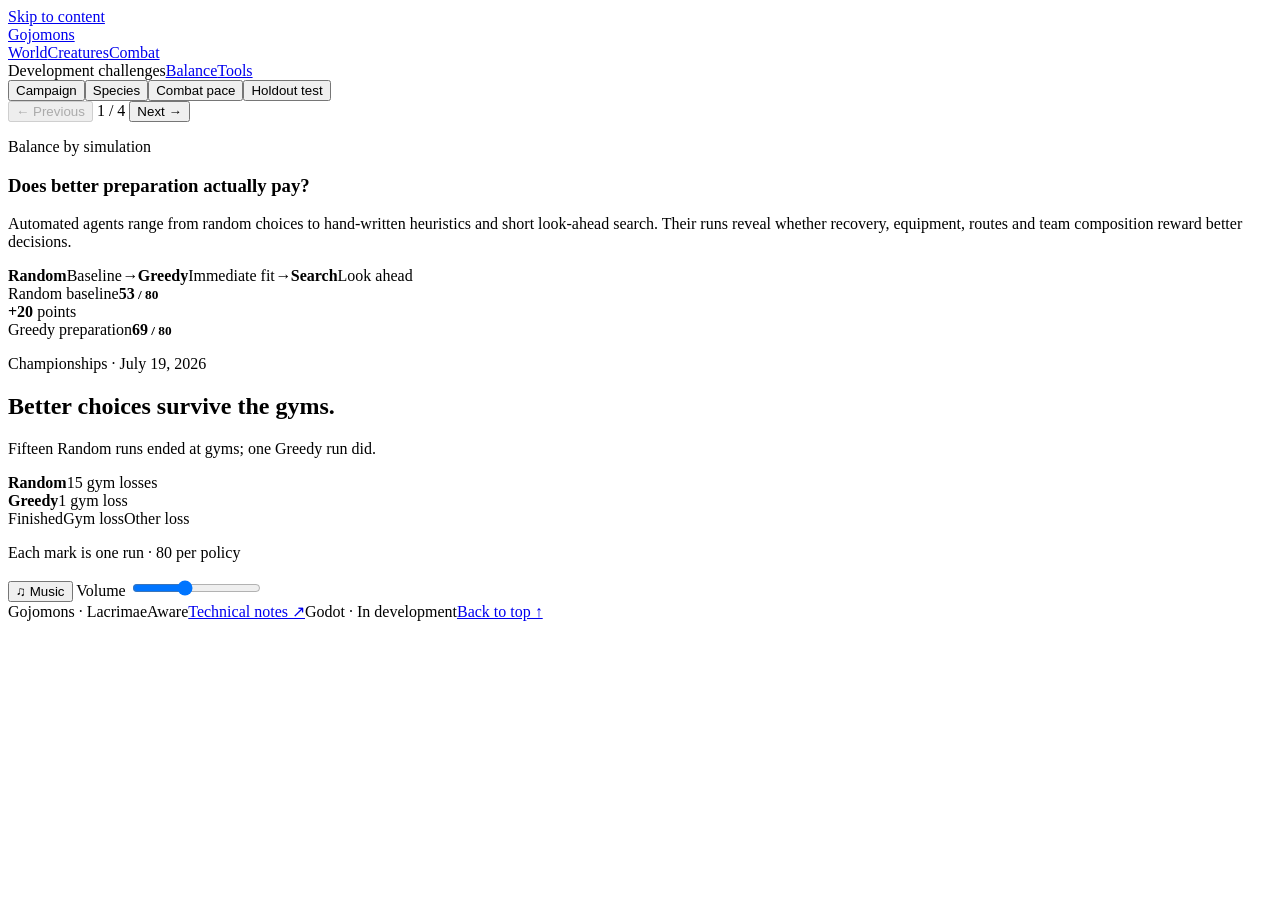
==== docs/balance/index.html @ 04786911 "Add GitHub Pages showcase" ====
<!DOCTYPE html><html lang="en"> <head><meta charset="UTF-8"><meta name="viewport" content="width=device-width, initial-scale=1"><meta name="description" content="A creature-building roguelike, and the design and simulation work behind it."><meta name="robots" content="noindex,nofollow"><meta name="color-scheme" content="light"><title>Gojomons — Balance Lab</title><link rel="stylesheet" href="/gojomons-portfolio/_astro/balance.B30L0yn8.css"></head> <body> <a class="skip" href="#main">Skip to content</a> <header class="masthead wrap"><a class="wordmark" href="/gojomons-portfolio/"><span class="emblem places" aria-hidden="true"></span>Gojomons</a><nav aria-label="Chapters"><div class="nav-group"><a href="/gojomons-portfolio/world/">World</a><a href="/gojomons-portfolio/creatures/">Creatures</a><a href="/gojomons-portfolio/combat/">Combat</a></div><div class="nav-group dev-chapters"><span class="nav-caption">Development challenges</span><a href="/gojomons-portfolio/balance/" aria-current="page">Balance</a><a href="/gojomons-portfolio/tools/">Tools</a></div></nav></header> <main id="main" tabindex="-1"><article class="wrap chapter-book lab-book" id="top"><nav class="chapter-tabs" aria-label="Pages in this chapter"><button type="button" role="tab" data-page="choices" aria-selected="true">Campaign</button><button type="button" role="tab" data-page="species" aria-selected="false">Species</button><button type="button" role="tab" data-page="pace" aria-selected="false">Combat pace</button><button type="button" role="tab" data-page="validation" aria-selected="false">Holdout test</button></nav> <nav class="page-turner" aria-label="Turn pages"> <button type="button" data-page-prev aria-label="Previous page"><span aria-hidden="true">←</span> Previous</button> <span data-page-count aria-live="polite">1 / 4</span> <button type="button" data-page-next aria-label="Next page">Next <span aria-hidden="true">→</span></button> </nav> <script type="module">document.querySelectorAll(".chapter-book").forEach(s=>{const t=[...s.querySelectorAll("[data-page]")],d=[...s.querySelectorAll("[data-leaf]")],o=s.querySelector("[data-page-prev]"),i=s.querySelector("[data-page-next]"),h=s.querySelector("[data-page-count]");let e=0;const l=c=>{e=Math.max(0,Math.min(t.length-1,c));const n=t[e].dataset.page;t.forEach((a,r)=>a.setAttribute("aria-selected",String(r===e))),d.forEach(a=>{a.hidden=a.dataset.leaf!==n,a.querySelectorAll("video").forEach(r=>r.pause())}),s.classList.toggle("seamless-page",d.find(a=>a.dataset.leaf===n)?.dataset.canvas==="single"),o.disabled=e===0,i.disabled=e===t.length-1,h.textContent=`${e+1} / ${t.length}`,history.replaceState(null,"",`#${n}`)};t.forEach((c,n)=>c.addEventListener("click",()=>l(n))),o.addEventListener("click",()=>l(e-1)),i.addEventListener("click",()=>l(e+1));const g=location.hash.slice(1),u=t.findIndex(c=>c.dataset.page===g);l(u<0?0:u)});</script> <noscript><style>[data-leaf][hidden]{display:block!important;margin-top:40px}.chapter-tabs,.page-turner{display:none}</style></noscript> <section data-leaf="choices"><div class="lab-spread"><div data-motif="policy"><p class="eyebrow">Balance by simulation</p><h1>Does better preparation actually pay?</h1><p>Automated agents range from random choices to hand-written heuristics and short look-ahead search. Their runs reveal whether recovery, equipment, routes and team composition reward better decisions.</p><div class="strategy-ladder" aria-label="Decision policies"><span><b>Random</b>Baseline</span><i>→</i><span><b>Greedy</b>Immediate fit</span><i>→</i><span><b>Search</b>Look ahead</span></div><div class="policy-totals"><div><span>Random baseline</span><strong>53<small> / 80</small></strong></div><span class="policy-delta"><b>+20</b> points</span><div><span>Greedy preparation</span><strong>69<small> / 80</small></strong></div></div><p class="footnote">Championships · July 19, 2026</p></div><div class="outcome-page" data-motif="outcomes"><h2>Better choices survive the gyms.</h2><p>Fifteen Random runs ended at gyms; one Greedy run did.</p><div class="outcome-group"><div class="outcome-label"><b>Random</b><span>15 gym losses</span></div><div class="outcome-dots" aria-hidden="true"><i class="completed"></i><i class="completed"></i><i class="completed"></i><i class="completed"></i><i class="completed"></i><i class="completed"></i><i class="completed"></i><i class="completed"></i><i class="completed"></i><i class="completed"></i><i class="completed"></i><i class="completed"></i><i class="completed"></i><i class="completed"></i><i class="completed"></i><i class="completed"></i><i class="completed"></i><i class="completed"></i><i class="completed"></i><i class="completed"></i><i class="completed"></i><i class="completed"></i><i class="completed"></i><i class="completed"></i><i class="completed"></i><i class="completed"></i><i class="completed"></i><i class="completed"></i><i class="completed"></i><i class="completed"></i><i class="completed"></i><i class="completed"></i><i class="completed"></i><i class="completed"></i><i class="completed"></i><i class="completed"></i><i class="completed"></i><i class="completed"></i><i class="completed"></i><i class="completed"></i><i class="completed"></i><i class="completed"></i><i class="completed"></i><i class="completed"></i><i class="completed"></i><i class="completed"></i><i class="completed"></i><i class="completed"></i><i class="completed"></i><i class="completed"></i><i class="completed"></i><i class="completed"></i><i class="completed"></i><i class="gym-loss"></i><i class="gym-loss"></i><i class="gym-loss"></i><i class="gym-loss"></i><i class="gym-loss"></i><i class="gym-loss"></i><i class="gym-loss"></i><i class="gym-loss"></i><i class="gym-loss"></i><i class="gym-loss"></i><i class="gym-loss"></i><i class="gym-loss"></i><i class="gym-loss"></i><i class="gym-loss"></i><i class="gym-loss"></i><i class="other-loss"></i><i class="other-loss"></i><i class="other-loss"></i><i class="other-loss"></i><i class="other-loss"></i><i class="other-loss"></i><i class="other-loss"></i><i class="other-loss"></i><i class="other-loss"></i><i class="other-loss"></i><i class="other-loss"></i><i class="other-loss"></i></div></div><div class="outcome-group"><div class="outcome-label"><b>Greedy</b><span>1 gym loss</span></div><div class="outcome-dots" aria-hidden="true"><i class="completed"></i><i class="completed"></i><i class="completed"></i><i class="completed"></i><i class="completed"></i><i class="completed"></i><i class="completed"></i><i class="completed"></i><i class="completed"></i><i class="completed"></i><i class="completed"></i><i class="completed"></i><i class="completed"></i><i class="completed"></i><i class="completed"></i><i class="completed"></i><i class="completed"></i><i class="completed"></i><i class="completed"></i><i class="completed"></i><i class="completed"></i><i class="completed"></i><i class="completed"></i><i class="completed"></i><i class="completed"></i><i class="completed"></i><i class="completed"></i><i class="completed"></i><i class="completed"></i><i class="completed"></i><i class="completed"></i><i class="completed"></i><i class="completed"></i><i class="completed"></i><i class="completed"></i><i class="completed"></i><i class="completed"></i><i class="completed"></i><i class="completed"></i><i class="completed"></i><i class="completed"></i><i class="completed"></i><i class="completed"></i><i class="completed"></i><i class="completed"></i><i class="completed"></i><i class="completed"></i><i class="completed"></i><i class="completed"></i><i class="completed"></i><i class="completed"></i><i class="completed"></i><i class="completed"></i><i class="completed"></i><i class="completed"></i><i class="completed"></i><i class="completed"></i><i class="completed"></i><i class="completed"></i><i class="completed"></i><i class="completed"></i><i class="completed"></i><i class="completed"></i><i class="completed"></i><i class="completed"></i><i class="completed"></i><i class="completed"></i><i class="completed"></i><i class="completed"></i><i class="gym-loss"></i><i class="other-loss"></i><i class="other-loss"></i><i class="other-loss"></i><i class="other-loss"></i><i class="other-loss"></i><i class="other-loss"></i><i class="other-loss"></i><i class="other-loss"></i><i class="other-loss"></i><i class="other-loss"></i></div></div><div class="outcome-legend"><span class="completed">Finished</span><span class="gym-loss">Gym loss</span><span class="other-loss">Other loss</span></div><p class="footnote">Each mark is one run · 80 per policy</p></div></div></section> <section data-leaf="species" hidden class="species-spread"><header class="leaf-heading" data-motif="species"><p class="eyebrow">Reading the results</p><h1>A win rate can hide the reason.</h1><p>A legendary should win often under any policy. A synergy piece may improve only when the agent builds around it. Compare strategy, stats, sample size and team record together.</p></header><div class="species-picker" role="group" aria-label="Choose a creature"><button data-species="glimmy" aria-pressed="true"><img src="/gojomons-portfolio/showcase/media/lab-glimmy.webp" alt="" width="58" height="58"><span>Glimmy</span></button><button data-species="slugel" aria-pressed="false"><img src="/gojomons-portfolio/showcase/media/lab-slugel.webp" alt="" width="58" height="58"><span>Slugel</span></button><button data-species="fishdel" aria-pressed="false"><img src="/gojomons-portfolio/showcase/media/lab-fishdel.webp" alt="" width="58" height="58"><span>Fishdel</span></button><button data-species="gearghoul" aria-pressed="false"><img src="/gojomons-portfolio/showcase/media/lab-gearghoul.webp" alt="" width="58" height="58"><span>Gearghoul</span></button><button data-species="scarmonk" aria-pressed="false"><img src="/gojomons-portfolio/showcase/media/lab-scarmonk.webp" alt="" width="58" height="58"><span>Scarmonk</span></button></div><div class="species-record" data-record="glimmy"><div class="species-portrait"><img src="/gojomons-portfolio/showcase/media/lab-glimmy.webp" alt="Glimmy" width="600" height="600"><h2>Glimmy</h2><div class="element-pair"><span class="type-tag type-life"><img src="/gojomons-portfolio/showcase/media/type-life.webp" alt="" width="28" height="28">Life</span></div></div><div class="species-numbers"><p class="small-heading">Runs that owned this lineage</p><div class="species-rate random"><div><span>Random</span><b>66.1%</b></div><meter min="0" max="100" value="66.11570247933885">66.11570247933885%</meter><small>80 championships / 121 runs</small></div><div class="species-rate greedy"><div><span>Greedy</span><b>87.2%</b></div><meter min="0" max="100" value="87.1559633027523">87.1559633027523%</meter><small>95 championships / 109 runs</small></div><p class="species-insight">Policy gap: <b>21.0 points</b></p><div class="stat-bars"><div class="stat-row stat-0"><span>HP</span><div><i style="width:63.63636363636363%"></i></div><b>70</b></div><div class="stat-row stat-1"><span>Attack</span><div><i style="width:36.36363636363637%"></i></div><b>40</b></div><div class="stat-row stat-2"><span>Defense</span><div><i style="width:54.54545454545454%"></i></div><b>60</b></div><div class="stat-row stat-3"><span>Sp. Attack</span><div><i style="width:77.27272727272727%"></i></div><b>85</b></div><div class="stat-row stat-4"><span>Sp. Defense</span><div><i style="width:72.72727272727273%"></i></div><b>80</b></div><div class="stat-row stat-5"><span>Speed</span><div><i style="width:45.45454545454545%"></i></div><b>50</b></div></div><p class="footnote">July 2 simulation records · September stats</p></div></div><div class="species-record" data-record="slugel" hidden><div class="species-portrait"><img src="/gojomons-portfolio/showcase/media/lab-slugel.webp" alt="Slugel" width="600" height="600"><h2>Slugel</h2><div class="element-pair"><span class="type-tag type-water"><img src="/gojomons-portfolio/showcase/media/type-water.webp" alt="" width="28" height="28">Water</span></div></div><div class="species-numbers"><p class="small-heading">Runs that owned this lineage</p><div class="species-rate random"><div><span>Random</span><b>68.4%</b></div><meter min="0" max="100" value="68.37606837606837">68.37606837606837%</meter><small>80 championships / 117 runs</small></div><div class="species-rate greedy"><div><span>Greedy</span><b>95.2%</b></div><meter min="0" max="100" value="95.23809523809523">95.23809523809523%</meter><small>100 championships / 105 runs</small></div><p class="species-insight">Policy gap: <b>26.9 points</b></p><div class="stat-bars"><div class="stat-row stat-0"><span>HP</span><div><i style="width:86.36363636363636%"></i></div><b>95</b></div><div class="stat-row stat-1"><span>Attack</span><div><i style="width:50%"></i></div><b>55</b></div><div class="stat-row stat-2"><span>Defense</span><div><i style="width:77.27272727272727%"></i></div><b>85</b></div><div class="stat-row stat-3"><span>Sp. Attack</span><div><i style="width:40.909090909090914%"></i></div><b>45</b></div><div class="stat-row stat-4"><span>Sp. Defense</span><div><i style="width:68.18181818181817%"></i></div><b>75</b></div><div class="stat-row stat-5"><span>Speed</span><div><i style="width:27.27272727272727%"></i></div><b>30</b></div></div><p class="footnote">July 2 simulation records · September stats</p></div></div><div class="species-record" data-record="fishdel" hidden><div class="species-portrait"><img src="/gojomons-portfolio/showcase/media/lab-fishdel.webp" alt="Fishdel" width="600" height="600"><h2>Fishdel</h2><div class="element-pair"><span class="type-tag type-water"><img src="/gojomons-portfolio/showcase/media/type-water.webp" alt="" width="28" height="28">Water</span><span class="type-tag type-dark"><img src="/gojomons-portfolio/showcase/media/type-dark.webp" alt="" width="28" height="28">Dark</span></div></div><div class="species-numbers"><p class="small-heading">Runs that owned this lineage</p><div class="species-rate random"><div><span>Random</span><b>74.8%</b></div><meter min="0" max="100" value="74.79674796747967">74.79674796747967%</meter><small>92 championships / 123 runs</small></div><div class="species-rate greedy"><div><span>Greedy</span><b>90.8%</b></div><meter min="0" max="100" value="90.82568807339449">90.82568807339449%</meter><small>99 championships / 109 runs</small></div><p class="species-insight">Policy gap: <b>16.0 points</b></p><div class="stat-bars"><div class="stat-row stat-0"><span>HP</span><div><i style="width:68.18181818181817%"></i></div><b>75</b></div><div class="stat-row stat-1"><span>Attack</span><div><i style="width:68.18181818181817%"></i></div><b>75</b></div><div class="stat-row stat-2"><span>Defense</span><div><i style="width:54.54545454545454%"></i></div><b>60</b></div><div class="stat-row stat-3"><span>Sp. Attack</span><div><i style="width:59.09090909090909%"></i></div><b>65</b></div><div class="stat-row stat-4"><span>Sp. Defense</span><div><i style="width:45.45454545454545%"></i></div><b>50</b></div><div class="stat-row stat-5"><span>Speed</span><div><i style="width:54.54545454545454%"></i></div><b>60</b></div></div><p class="footnote">July 2 simulation records · September stats</p></div></div><div class="species-record" data-record="gearghoul" hidden><div class="species-portrait"><img src="/gojomons-portfolio/showcase/media/lab-gearghoul.webp" alt="Gearghoul" width="600" height="600"><h2>Gearghoul</h2><div class="element-pair"><span class="type-tag type-machine"><img src="/gojomons-portfolio/showcase/media/type-machine.webp" alt="" width="28" height="28">Machine</span><span class="type-tag type-dark"><img src="/gojomons-portfolio/showcase/media/type-dark.webp" alt="" width="28" height="28">Dark</span></div></div><div class="species-numbers"><p class="small-heading">Runs that owned this lineage</p><div class="species-rate random"><div><span>Random</span><b>93.9%</b></div><meter min="0" max="100" value="93.93939393939394">93.93939393939394%</meter><small>31 championships / 33 runs</small></div><div class="species-rate greedy"><div><span>Greedy</span><b>96.3%</b></div><meter min="0" max="100" value="96.29629629629629">96.29629629629629%</meter><small>26 championships / 27 runs</small></div><p class="species-insight">Policy gap: <b>2.4 points</b></p><div class="stat-bars"><div class="stat-row stat-0"><span>HP</span><div><i style="width:58.18181818181818%"></i></div><b>64</b></div><div class="stat-row stat-1"><span>Attack</span><div><i style="width:52.72727272727272%"></i></div><b>58</b></div><div class="stat-row stat-2"><span>Defense</span><div><i style="width:52.72727272727272%"></i></div><b>58</b></div><div class="stat-row stat-3"><span>Sp. Attack</span><div><i style="width:76.36363636363637%"></i></div><b>84</b></div><div class="stat-row stat-4"><span>Sp. Defense</span><div><i style="width:50.90909090909091%"></i></div><b>56</b></div><div class="stat-row stat-5"><span>Speed</span><div><i style="width:72.72727272727273%"></i></div><b>80</b></div></div><p class="footnote">July 2 simulation records · September stats</p></div></div><div class="species-record" data-record="scarmonk" hidden><div class="species-portrait"><img src="/gojomons-portfolio/showcase/media/lab-scarmonk.webp" alt="Scarmonk" width="600" height="600"><h2>Scarmonk</h2><div class="element-pair"><span class="type-tag type-fire"><img src="/gojomons-portfolio/showcase/media/type-fire.webp" alt="" width="28" height="28">Fire</span><span class="type-tag type-mystic"><img src="/gojomons-portfolio/showcase/media/type-mystic.webp" alt="" width="28" height="28">Mystic</span></div></div><div class="species-numbers"><p class="small-heading">Runs that owned this lineage</p><div class="species-rate random"><div><span>Random</span><b>100.0%</b></div><meter min="0" max="100" value="100">100%</meter><small>34 championships / 34 runs</small></div><div class="species-rate greedy"><div><span>Greedy</span><b>88.5%</b></div><meter min="0" max="100" value="88.46153846153845">88.46153846153845%</meter><small>23 championships / 26 runs</small></div><p class="species-insight">Policy gap: <b>-11.5 points</b></p><div class="stat-bars"><div class="stat-row stat-0"><span>HP</span><div><i style="width:63.63636363636363%"></i></div><b>70</b></div><div class="stat-row stat-1"><span>Attack</span><div><i style="width:56.36363636363636%"></i></div><b>62</b></div><div class="stat-row stat-2"><span>Defense</span><div><i style="width:56.36363636363636%"></i></div><b>62</b></div><div class="stat-row stat-3"><span>Sp. Attack</span><div><i style="width:68.18181818181817%"></i></div><b>75</b></div><div class="stat-row stat-4"><span>Sp. Defense</span><div><i style="width:60%"></i></div><b>66</b></div><div class="stat-row stat-5"><span>Speed</span><div><i style="width:50%"></i></div><b>55</b></div></div><p class="footnote">July 2 simulation records · September stats</p></div></div></section> <section data-leaf="pace" hidden class="pace-spread"><header class="leaf-heading" data-motif="pacing"><p class="eyebrow">Combat pacing</p><h1>How long should an automatic battle last?</h1><p>Shorten drawn-out fights while preserving meaningful defensive builds. Compare the same rosters and seeds across settings, measuring typical duration, stalled fights and changes in the winner.</p></header><div class="pace-panel"><div class="pace-options" role="group" aria-label="Choose a tuning experiment"><button data-pace="damage" aria-pressed="true">Damage</button><button data-pace="fatigue" aria-pressed="false">Fatigue</button><button data-pace="shield" aria-pressed="false">Shield decay</button></div><div class="pace-result" aria-live="polite"><div><p id="pace-context">Damage: 1.0 → 1.5</p><span id="pace-main-label">Median rounds</span><strong><span id="pace-before">22</span><small>→</small><span id="pace-after">16</span></strong></div><div><p id="pace-side-label">Winner reversed</p><strong id="pace-side">181<small> / 800</small></strong><p id="pace-insight">Faster damage changes which builds win.</p></div></div><p class="footnote">800 matched battles per setting · Six creatures per side · July 27, 2026</p></div></section> <section data-leaf="validation" hidden class="book-spread validation-spread"><header class="leaf-heading"><p class="eyebrow">Experimental design</p><h1>Does the adjustment hold up on fresh matchups?</h1><p>Compare 41 single-type and 61 dual-type species. Test seven stat multipliers on shared scenarios, select the closest to even, then evaluate it on new seeds and matchups.</p><ol class="study-steps"><li><b>Control</b> Level 30; each matchup plays both sides.</li><li><b>Select</b> Seven settings; 256 training scenarios.</li><li><b>Validate</b> 1,024 new scenarios; bootstrap whole pairs.</li></ol></header><div class="validation-result"><p class="eyebrow">Independent holdout</p><strong>49.7<span>%</span></strong><p>Single-type battle score</p><div class="interval-result"><b>47.2–52.3%</b><span>95% bootstrap interval</span></div><dl class="holdout-details"><div><dt>Selected setting</dt><dd><b>1.00×</b><span>Keep the current stats</span></dd></div><div><dt>Fresh matchups</dt><dd><b>1,024 pairs</b><span>2,048 battles · fixed roster</span></dd></div></dl><div class="score-key" aria-label="Battle scoring"><span>Win <b>1</b></span><span>Draw <b>½</b></span><span>Loss <b>0</b></span></div></div></section> </article><script type="module">document.querySelectorAll("[data-species]").forEach(a=>a.addEventListener("click",()=>{document.querySelectorAll("[data-species]").forEach(e=>e.setAttribute("aria-pressed",String(e===a))),document.querySelectorAll("[data-record]").forEach(e=>e.hidden=e.dataset.record!==a.dataset.species)}));const d={damage:["Damage: 1.0 → 1.5","Median rounds","22","16","Winner reversed","181<small> / 800</small>","Faster damage changes which builds win."],fatigue:["Fatigue: off → on · Damage: 1.5","Unresolved at round 120","10","1","Median rounds","16<small> → 16</small>","Late-fight HP loss ends stalled fights without shifting the middle."],shield:["Shield decay: 0% → 25% · Damage: 1.0","Battles over 60 rounds","60","45","Median rounds","22<small> → 21</small>","Shield decay trims the longest defensive fights."]};document.querySelectorAll("[data-pace]").forEach(a=>a.addEventListener("click",()=>{document.querySelectorAll("[data-pace]").forEach(e=>e.setAttribute("aria-pressed",String(e===a))),["pace-context","pace-main-label","pace-before","pace-after","pace-side-label","pace-side","pace-insight"].forEach((e,t)=>{document.getElementById(e).innerHTML=d[a.dataset.pace][t]})}));</script><noscript><style>[data-record][hidden]{display:grid!important}.species-picker,.pace-options{display:none}</style></noscript></main> <aside class="music-control" aria-label="Music controls"> <button id="music-toggle" type="button" aria-label="Play menu music" aria-pressed="false">♫ <span>Music</span></button> <label>Volume <input id="music-volume" type="range" min="0" max="40" value="16" aria-label="Music volume"></label> </aside> <audio id="menu-music" src="/gojomons-portfolio/showcase/media/menu-music.mp3" loop preload="metadata"></audio> <footer class="wrap footer"><span>Gojomons · LacrimaeAware</span><a href="https://github.com/LacrimaeAware/gojomons-portfolio" target="_blank" rel="noopener">Technical notes ↗</a><span>Godot · In development</span><a href="#top">Back to top ↑</a></footer> <dialog class="image-dialog" aria-label="Enlarged game screenshot"><form method="dialog"><button aria-label="Close enlarged screenshot">Close ✕</button></form><img alt=""><p></p></dialog> <script type="module">const o=document.querySelector("#menu-music"),l=document.querySelector("#music-toggle"),d=document.querySelector("#music-volume");let s=sessionStorage.getItem("gojomons-music")!=="off",a=Number(sessionStorage.getItem("gojomons-volume")??"16");a=Number.isFinite(a)?Math.max(0,Math.min(40,a)):16;d.value=String(a);let f=0;function c(){const e=Array.from(document.querySelectorAll("video")).some(m=>!m.paused&&!m.ended),n=s&&!document.hidden?a/100*(e?.07:1):0;cancelAnimationFrame(f);const t=o.volume,r=performance.now();function u(m){const v=Math.max(0,Math.min(1,(m-r)/400));o.volume=Math.max(0,Math.min(1,t+(n-t)*v)),v<1&&(f=requestAnimationFrame(u))}f=requestAnimationFrame(u);const p=s&&!o.paused&&a>0;l.setAttribute("aria-pressed",String(p)),l.setAttribute("aria-label",p?"Mute menu music":"Play menu music"),l.querySelector("span").textContent=p?"Mute":"Music"}o.volume=0;o.addEventListener("loadedmetadata",()=>{const e=Number(sessionStorage.getItem("gojomons-music-time")??0);Number.isFinite(e)&&o.duration&&(o.currentTime=e%o.duration)});function g(){s&&o.play().then(c).catch(c)}l.addEventListener("click",()=>{s=o.paused||!s||a===0,s&&a===0&&(a=16,d.value="16"),sessionStorage.setItem("gojomons-music",s?"on":"off"),s?g():c()});d.addEventListener("input",()=>{a=Number(d.value),sessionStorage.setItem("gojomons-volume",String(a)),c()});document.addEventListener("pointerdown",e=>{e.target.closest(".music-control")||g()},{once:!0});document.addEventListener("keydown",g,{once:!0});document.querySelectorAll("video").forEach(e=>["play","pause","ended"].forEach(n=>e.addEventListener(n,c)));document.addEventListener("visibilitychange",c);window.addEventListener("pagehide",()=>sessionStorage.setItem("gojomons-music-time",String(o.currentTime)));g();document.querySelectorAll("video.feature-video").forEach(e=>{const n=document.createElement("div");n.className="video-preview";const t=document.createElement("button");t.type="button",t.className="video-start",t.setAttribute("aria-label",`Play: ${e.getAttribute("aria-label")||"game preview"}`);const r=document.createElement("img");r.src=e.poster,r.alt="",r.width=1280,r.height=720;const u=document.createElement("span");u.textContent="▶ Play preview",t.append(r,u),e.before(n),n.append(t,e),e.hidden=!0,t.addEventListener("click",()=>{t.hidden=!0,e.hidden=!1,e.focus(),e.play().catch(()=>{})})});const i=document.querySelector(".image-dialog");document.querySelectorAll("[data-enlarge]").forEach(e=>{e.addEventListener("click",n=>{n.preventDefault();const t=e.querySelector("img"),r=i.querySelector("img");r.src=t.src,r.alt=t.alt,i.querySelector("p").textContent=t.alt,i.showModal()})});i.addEventListener("click",e=>{e.target===i&&i.close()});document.querySelectorAll("video[data-volume]").forEach(e=>{const n=Number(e.dataset.volume);Number.isFinite(n)&&(e.volume=Math.max(0,Math.min(1,n)))});</script> </body></html>
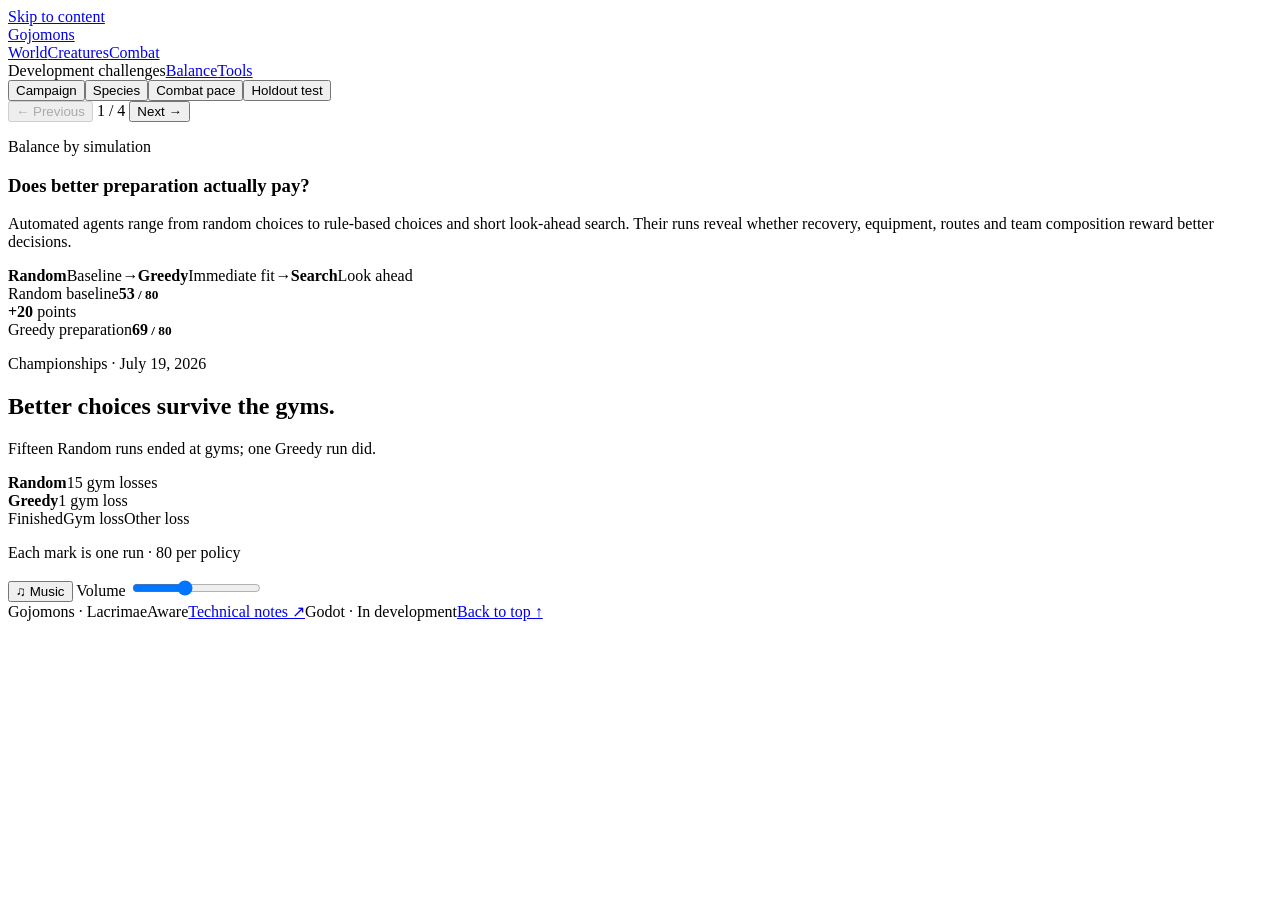
==== commit 657af3a1: "Clarify Gojomons gameplay and experiment pages" ====
--- a/docs/balance/index.html
+++ b/docs/balance/index.html
@@ -1 +1 @@
-<!DOCTYPE html><html lang="en"> <head><meta charset="UTF-8"><meta name="viewport" content="width=device-width, initial-scale=1"><meta name="description" content="A creature-building roguelike, and the design and simulation work behind it."><meta name="robots" content="noindex,nofollow"><meta name="color-scheme" content="light"><title>Gojomons — Balance Lab</title><link rel="stylesheet" href="/gojomons-portfolio/_astro/balance.B30L0yn8.css"></head> <body> <a class="skip" href="#main">Skip to content</a> <header class="masthead wrap"><a class="wordmark" href="/gojomons-portfolio/"><span class="emblem places" aria-hidden="true"></span>Gojomons</a><nav aria-label="Chapters"><div class="nav-group"><a href="/gojomons-portfolio/world/">World</a><a href="/gojomons-portfolio/creatures/">Creatures</a><a href="/gojomons-portfolio/combat/">Combat</a></div><div class="nav-group dev-chapters"><span class="nav-caption">Development challenges</span><a href="/gojomons-portfolio/balance/" aria-current="page">Balance</a><a href="/gojomons-portfolio/tools/">Tools</a></div></nav></header> <main id="main" tabindex="-1"><article class="wrap chapter-book lab-book" id="top"><nav class="chapter-tabs" aria-label="Pages in this chapter"><button type="button" role="tab" data-page="choices" aria-selected="true">Campaign</button><button type="button" role="tab" data-page="species" aria-selected="false">Species</button><button type="button" role="tab" data-page="pace" aria-selected="false">Combat pace</button><button type="button" role="tab" data-page="validation" aria-selected="false">Holdout test</button></nav> <nav class="page-turner" aria-label="Turn pages"> <button type="button" data-page-prev aria-label="Previous page"><span aria-hidden="true">←</span> Previous</button> <span data-page-count aria-live="polite">1 / 4</span> <button type="button" data-page-next aria-label="Next page">Next <span aria-hidden="true">→</span></button> </nav> <script type="module">document.querySelectorAll(".chapter-book").forEach(s=>{const t=[...s.querySelectorAll("[data-page]")],d=[...s.querySelectorAll("[data-leaf]")],o=s.querySelector("[data-page-prev]"),i=s.querySelector("[data-page-next]"),h=s.querySelector("[data-page-count]");let e=0;const l=c=>{e=Math.max(0,Math.min(t.length-1,c));const n=t[e].dataset.page;t.forEach((a,r)=>a.setAttribute("aria-selected",String(r===e))),d.forEach(a=>{a.hidden=a.dataset.leaf!==n,a.querySelectorAll("video").forEach(r=>r.pause())}),s.classList.toggle("seamless-page",d.find(a=>a.dataset.leaf===n)?.dataset.canvas==="single"),o.disabled=e===0,i.disabled=e===t.length-1,h.textContent=`${e+1} / ${t.length}`,history.replaceState(null,"",`#${n}`)};t.forEach((c,n)=>c.addEventListener("click",()=>l(n))),o.addEventListener("click",()=>l(e-1)),i.addEventListener("click",()=>l(e+1));const g=location.hash.slice(1),u=t.findIndex(c=>c.dataset.page===g);l(u<0?0:u)});</script> <noscript><style>[data-leaf][hidden]{display:block!important;margin-top:40px}.chapter-tabs,.page-turner{display:none}</style></noscript> <section data-leaf="choices"><div class="lab-spread"><div data-motif="policy"><p class="eyebrow">Balance by simulation</p><h1>Does better preparation actually pay?</h1><p>Automated agents range from random choices to hand-written heuristics and short look-ahead search. Their runs reveal whether recovery, equipment, routes and team composition reward better decisions.</p><div class="strategy-ladder" aria-label="Decision policies"><span><b>Random</b>Baseline</span><i>→</i><span><b>Greedy</b>Immediate fit</span><i>→</i><span><b>Search</b>Look ahead</span></div><div class="policy-totals"><div><span>Random baseline</span><strong>53<small> / 80</small></strong></div><span class="policy-delta"><b>+20</b> points</span><div><span>Greedy preparation</span><strong>69<small> / 80</small></strong></div></div><p class="footnote">Championships · July 19, 2026</p></div><div class="outcome-page" data-motif="outcomes"><h2>Better choices survive the gyms.</h2><p>Fifteen Random runs ended at gyms; one Greedy run did.</p><div class="outcome-group"><div class="outcome-label"><b>Random</b><span>15 gym losses</span></div><div class="outcome-dots" aria-hidden="true"><i class="completed"></i><i class="completed"></i><i class="completed"></i><i class="completed"></i><i class="completed"></i><i class="completed"></i><i class="completed"></i><i class="completed"></i><i class="completed"></i><i class="completed"></i><i class="completed"></i><i class="completed"></i><i class="completed"></i><i class="completed"></i><i class="completed"></i><i class="completed"></i><i class="completed"></i><i class="completed"></i><i class="completed"></i><i class="completed"></i><i class="completed"></i><i class="completed"></i><i class="completed"></i><i class="completed"></i><i class="completed"></i><i class="completed"></i><i class="completed"></i><i class="completed"></i><i class="completed"></i><i class="completed"></i><i class="completed"></i><i class="completed"></i><i class="completed"></i><i class="completed"></i><i class="completed"></i><i class="completed"></i><i class="completed"></i><i class="completed"></i><i class="completed"></i><i class="completed"></i><i class="completed"></i><i class="completed"></i><i class="completed"></i><i class="completed"></i><i class="completed"></i><i class="completed"></i><i class="completed"></i><i class="completed"></i><i class="completed"></i><i class="completed"></i><i class="completed"></i><i class="completed"></i><i class="completed"></i><i class="gym-loss"></i><i class="gym-loss"></i><i class="gym-loss"></i><i class="gym-loss"></i><i class="gym-loss"></i><i class="gym-loss"></i><i class="gym-loss"></i><i class="gym-loss"></i><i class="gym-loss"></i><i class="gym-loss"></i><i class="gym-loss"></i><i class="gym-loss"></i><i class="gym-loss"></i><i class="gym-loss"></i><i class="gym-loss"></i><i class="other-loss"></i><i class="other-loss"></i><i class="other-loss"></i><i class="other-loss"></i><i class="other-loss"></i><i class="other-loss"></i><i class="other-loss"></i><i class="other-loss"></i><i class="other-loss"></i><i class="other-loss"></i><i class="other-loss"></i><i class="other-loss"></i></div></div><div class="outcome-group"><div class="outcome-label"><b>Greedy</b><span>1 gym loss</span></div><div class="outcome-dots" aria-hidden="true"><i class="completed"></i><i class="completed"></i><i class="completed"></i><i class="completed"></i><i class="completed"></i><i class="completed"></i><i class="completed"></i><i class="completed"></i><i class="completed"></i><i class="completed"></i><i class="completed"></i><i class="completed"></i><i class="completed"></i><i class="completed"></i><i class="completed"></i><i class="completed"></i><i class="completed"></i><i class="completed"></i><i class="completed"></i><i class="completed"></i><i class="completed"></i><i class="completed"></i><i class="completed"></i><i class="completed"></i><i class="completed"></i><i class="completed"></i><i class="completed"></i><i class="completed"></i><i class="completed"></i><i class="completed"></i><i class="completed"></i><i class="completed"></i><i class="completed"></i><i class="completed"></i><i class="completed"></i><i class="completed"></i><i class="completed"></i><i class="completed"></i><i class="completed"></i><i class="completed"></i><i class="completed"></i><i class="completed"></i><i class="completed"></i><i class="completed"></i><i class="completed"></i><i class="completed"></i><i class="completed"></i><i class="completed"></i><i class="completed"></i><i class="completed"></i><i class="completed"></i><i class="completed"></i><i class="completed"></i><i class="completed"></i><i class="completed"></i><i class="completed"></i><i class="completed"></i><i class="completed"></i><i class="completed"></i><i class="completed"></i><i class="completed"></i><i class="completed"></i><i class="completed"></i><i class="completed"></i><i class="completed"></i><i class="completed"></i><i class="completed"></i><i class="completed"></i><i class="completed"></i><i class="gym-loss"></i><i class="other-loss"></i><i class="other-loss"></i><i class="other-loss"></i><i class="other-loss"></i><i class="other-loss"></i><i class="other-loss"></i><i class="other-loss"></i><i class="other-loss"></i><i class="other-loss"></i><i class="other-loss"></i></div></div><div class="outcome-legend"><span class="completed">Finished</span><span class="gym-loss">Gym loss</span><span class="other-loss">Other loss</span></div><p class="footnote">Each mark is one run · 80 per policy</p></div></div></section> <section data-leaf="species" hidden class="species-spread"><header class="leaf-heading" data-motif="species"><p class="eyebrow">Reading the results</p><h1>A win rate can hide the reason.</h1><p>A legendary should win often under any policy. A synergy piece may improve only when the agent builds around it. Compare strategy, stats, sample size and team record together.</p></header><div class="species-picker" role="group" aria-label="Choose a creature"><button data-species="glimmy" aria-pressed="true"><img src="/gojomons-portfolio/showcase/media/lab-glimmy.webp" alt="" width="58" height="58"><span>Glimmy</span></button><button data-species="slugel" aria-pressed="false"><img src="/gojomons-portfolio/showcase/media/lab-slugel.webp" alt="" width="58" height="58"><span>Slugel</span></button><button data-species="fishdel" aria-pressed="false"><img src="/gojomons-portfolio/showcase/media/lab-fishdel.webp" alt="" width="58" height="58"><span>Fishdel</span></button><button data-species="gearghoul" aria-pressed="false"><img src="/gojomons-portfolio/showcase/media/lab-gearghoul.webp" alt="" width="58" height="58"><span>Gearghoul</span></button><button data-species="scarmonk" aria-pressed="false"><img src="/gojomons-portfolio/showcase/media/lab-scarmonk.webp" alt="" width="58" height="58"><span>Scarmonk</span></button></div><div class="species-record" data-record="glimmy"><div class="species-portrait"><img src="/gojomons-portfolio/showcase/media/lab-glimmy.webp" alt="Glimmy" width="600" height="600"><h2>Glimmy</h2><div class="element-pair"><span class="type-tag type-life"><img src="/gojomons-portfolio/showcase/media/type-life.webp" alt="" width="28" height="28">Life</span></div></div><div class="species-numbers"><p class="small-heading">Runs that owned this lineage</p><div class="species-rate random"><div><span>Random</span><b>66.1%</b></div><meter min="0" max="100" value="66.11570247933885">66.11570247933885%</meter><small>80 championships / 121 runs</small></div><div class="species-rate greedy"><div><span>Greedy</span><b>87.2%</b></div><meter min="0" max="100" value="87.1559633027523">87.1559633027523%</meter><small>95 championships / 109 runs</small></div><p class="species-insight">Policy gap: <b>21.0 points</b></p><div class="stat-bars"><div class="stat-row stat-0"><span>HP</span><div><i style="width:63.63636363636363%"></i></div><b>70</b></div><div class="stat-row stat-1"><span>Attack</span><div><i style="width:36.36363636363637%"></i></div><b>40</b></div><div class="stat-row stat-2"><span>Defense</span><div><i style="width:54.54545454545454%"></i></div><b>60</b></div><div class="stat-row stat-3"><span>Sp. Attack</span><div><i style="width:77.27272727272727%"></i></div><b>85</b></div><div class="stat-row stat-4"><span>Sp. Defense</span><div><i style="width:72.72727272727273%"></i></div><b>80</b></div><div class="stat-row stat-5"><span>Speed</span><div><i style="width:45.45454545454545%"></i></div><b>50</b></div></div><p class="footnote">July 2 simulation records · September stats</p></div></div><div class="species-record" data-record="slugel" hidden><div class="species-portrait"><img src="/gojomons-portfolio/showcase/media/lab-slugel.webp" alt="Slugel" width="600" height="600"><h2>Slugel</h2><div class="element-pair"><span class="type-tag type-water"><img src="/gojomons-portfolio/showcase/media/type-water.webp" alt="" width="28" height="28">Water</span></div></div><div class="species-numbers"><p class="small-heading">Runs that owned this lineage</p><div class="species-rate random"><div><span>Random</span><b>68.4%</b></div><meter min="0" max="100" value="68.37606837606837">68.37606837606837%</meter><small>80 championships / 117 runs</small></div><div class="species-rate greedy"><div><span>Greedy</span><b>95.2%</b></div><meter min="0" max="100" value="95.23809523809523">95.23809523809523%</meter><small>100 championships / 105 runs</small></div><p class="species-insight">Policy gap: <b>26.9 points</b></p><div class="stat-bars"><div class="stat-row stat-0"><span>HP</span><div><i style="width:86.36363636363636%"></i></div><b>95</b></div><div class="stat-row stat-1"><span>Attack</span><div><i style="width:50%"></i></div><b>55</b></div><div class="stat-row stat-2"><span>Defense</span><div><i style="width:77.27272727272727%"></i></div><b>85</b></div><div class="stat-row stat-3"><span>Sp. Attack</span><div><i style="width:40.909090909090914%"></i></div><b>45</b></div><div class="stat-row stat-4"><span>Sp. Defense</span><div><i style="width:68.18181818181817%"></i></div><b>75</b></div><div class="stat-row stat-5"><span>Speed</span><div><i style="width:27.27272727272727%"></i></div><b>30</b></div></div><p class="footnote">July 2 simulation records · September stats</p></div></div><div class="species-record" data-record="fishdel" hidden><div class="species-portrait"><img src="/gojomons-portfolio/showcase/media/lab-fishdel.webp" alt="Fishdel" width="600" height="600"><h2>Fishdel</h2><div class="element-pair"><span class="type-tag type-water"><img src="/gojomons-portfolio/showcase/media/type-water.webp" alt="" width="28" height="28">Water</span><span class="type-tag type-dark"><img src="/gojomons-portfolio/showcase/media/type-dark.webp" alt="" width="28" height="28">Dark</span></div></div><div class="species-numbers"><p class="small-heading">Runs that owned this lineage</p><div class="species-rate random"><div><span>Random</span><b>74.8%</b></div><meter min="0" max="100" value="74.79674796747967">74.79674796747967%</meter><small>92 championships / 123 runs</small></div><div class="species-rate greedy"><div><span>Greedy</span><b>90.8%</b></div><meter min="0" max="100" value="90.82568807339449">90.82568807339449%</meter><small>99 championships / 109 runs</small></div><p class="species-insight">Policy gap: <b>16.0 points</b></p><div class="stat-bars"><div class="stat-row stat-0"><span>HP</span><div><i style="width:68.18181818181817%"></i></div><b>75</b></div><div class="stat-row stat-1"><span>Attack</span><div><i style="width:68.18181818181817%"></i></div><b>75</b></div><div class="stat-row stat-2"><span>Defense</span><div><i style="width:54.54545454545454%"></i></div><b>60</b></div><div class="stat-row stat-3"><span>Sp. Attack</span><div><i style="width:59.09090909090909%"></i></div><b>65</b></div><div class="stat-row stat-4"><span>Sp. Defense</span><div><i style="width:45.45454545454545%"></i></div><b>50</b></div><div class="stat-row stat-5"><span>Speed</span><div><i style="width:54.54545454545454%"></i></div><b>60</b></div></div><p class="footnote">July 2 simulation records · September stats</p></div></div><div class="species-record" data-record="gearghoul" hidden><div class="species-portrait"><img src="/gojomons-portfolio/showcase/media/lab-gearghoul.webp" alt="Gearghoul" width="600" height="600"><h2>Gearghoul</h2><div class="element-pair"><span class="type-tag type-machine"><img src="/gojomons-portfolio/showcase/media/type-machine.webp" alt="" width="28" height="28">Machine</span><span class="type-tag type-dark"><img src="/gojomons-portfolio/showcase/media/type-dark.webp" alt="" width="28" height="28">Dark</span></div></div><div class="species-numbers"><p class="small-heading">Runs that owned this lineage</p><div class="species-rate random"><div><span>Random</span><b>93.9%</b></div><meter min="0" max="100" value="93.93939393939394">93.93939393939394%</meter><small>31 championships / 33 runs</small></div><div class="species-rate greedy"><div><span>Greedy</span><b>96.3%</b></div><meter min="0" max="100" value="96.29629629629629">96.29629629629629%</meter><small>26 championships / 27 runs</small></div><p class="species-insight">Policy gap: <b>2.4 points</b></p><div class="stat-bars"><div class="stat-row stat-0"><span>HP</span><div><i style="width:58.18181818181818%"></i></div><b>64</b></div><div class="stat-row stat-1"><span>Attack</span><div><i style="width:52.72727272727272%"></i></div><b>58</b></div><div class="stat-row stat-2"><span>Defense</span><div><i style="width:52.72727272727272%"></i></div><b>58</b></div><div class="stat-row stat-3"><span>Sp. Attack</span><div><i style="width:76.36363636363637%"></i></div><b>84</b></div><div class="stat-row stat-4"><span>Sp. Defense</span><div><i style="width:50.90909090909091%"></i></div><b>56</b></div><div class="stat-row stat-5"><span>Speed</span><div><i style="width:72.72727272727273%"></i></div><b>80</b></div></div><p class="footnote">July 2 simulation records · September stats</p></div></div><div class="species-record" data-record="scarmonk" hidden><div class="species-portrait"><img src="/gojomons-portfolio/showcase/media/lab-scarmonk.webp" alt="Scarmonk" width="600" height="600"><h2>Scarmonk</h2><div class="element-pair"><span class="type-tag type-fire"><img src="/gojomons-portfolio/showcase/media/type-fire.webp" alt="" width="28" height="28">Fire</span><span class="type-tag type-mystic"><img src="/gojomons-portfolio/showcase/media/type-mystic.webp" alt="" width="28" height="28">Mystic</span></div></div><div class="species-numbers"><p class="small-heading">Runs that owned this lineage</p><div class="species-rate random"><div><span>Random</span><b>100.0%</b></div><meter min="0" max="100" value="100">100%</meter><small>34 championships / 34 runs</small></div><div class="species-rate greedy"><div><span>Greedy</span><b>88.5%</b></div><meter min="0" max="100" value="88.46153846153845">88.46153846153845%</meter><small>23 championships / 26 runs</small></div><p class="species-insight">Policy gap: <b>-11.5 points</b></p><div class="stat-bars"><div class="stat-row stat-0"><span>HP</span><div><i style="width:63.63636363636363%"></i></div><b>70</b></div><div class="stat-row stat-1"><span>Attack</span><div><i style="width:56.36363636363636%"></i></div><b>62</b></div><div class="stat-row stat-2"><span>Defense</span><div><i style="width:56.36363636363636%"></i></div><b>62</b></div><div class="stat-row stat-3"><span>Sp. Attack</span><div><i style="width:68.18181818181817%"></i></div><b>75</b></div><div class="stat-row stat-4"><span>Sp. Defense</span><div><i style="width:60%"></i></div><b>66</b></div><div class="stat-row stat-5"><span>Speed</span><div><i style="width:50%"></i></div><b>55</b></div></div><p class="footnote">July 2 simulation records · September stats</p></div></div></section> <section data-leaf="pace" hidden class="pace-spread"><header class="leaf-heading" data-motif="pacing"><p class="eyebrow">Combat pacing</p><h1>How long should an automatic battle last?</h1><p>Shorten drawn-out fights while preserving meaningful defensive builds. Compare the same rosters and seeds across settings, measuring typical duration, stalled fights and changes in the winner.</p></header><div class="pace-panel"><div class="pace-options" role="group" aria-label="Choose a tuning experiment"><button data-pace="damage" aria-pressed="true">Damage</button><button data-pace="fatigue" aria-pressed="false">Fatigue</button><button data-pace="shield" aria-pressed="false">Shield decay</button></div><div class="pace-result" aria-live="polite"><div><p id="pace-context">Damage: 1.0 → 1.5</p><span id="pace-main-label">Median rounds</span><strong><span id="pace-before">22</span><small>→</small><span id="pace-after">16</span></strong></div><div><p id="pace-side-label">Winner reversed</p><strong id="pace-side">181<small> / 800</small></strong><p id="pace-insight">Faster damage changes which builds win.</p></div></div><p class="footnote">800 matched battles per setting · Six creatures per side · July 27, 2026</p></div></section> <section data-leaf="validation" hidden class="book-spread validation-spread"><header class="leaf-heading"><p class="eyebrow">Experimental design</p><h1>Does the adjustment hold up on fresh matchups?</h1><p>Compare 41 single-type and 61 dual-type species. Test seven stat multipliers on shared scenarios, select the closest to even, then evaluate it on new seeds and matchups.</p><ol class="study-steps"><li><b>Control</b> Level 30; each matchup plays both sides.</li><li><b>Select</b> Seven settings; 256 training scenarios.</li><li><b>Validate</b> 1,024 new scenarios; bootstrap whole pairs.</li></ol></header><div class="validation-result"><p class="eyebrow">Independent holdout</p><strong>49.7<span>%</span></strong><p>Single-type battle score</p><div class="interval-result"><b>47.2–52.3%</b><span>95% bootstrap interval</span></div><dl class="holdout-details"><div><dt>Selected setting</dt><dd><b>1.00×</b><span>Keep the current stats</span></dd></div><div><dt>Fresh matchups</dt><dd><b>1,024 pairs</b><span>2,048 battles · fixed roster</span></dd></div></dl><div class="score-key" aria-label="Battle scoring"><span>Win <b>1</b></span><span>Draw <b>½</b></span><span>Loss <b>0</b></span></div></div></section> </article><script type="module">document.querySelectorAll("[data-species]").forEach(a=>a.addEventListener("click",()=>{document.querySelectorAll("[data-species]").forEach(e=>e.setAttribute("aria-pressed",String(e===a))),document.querySelectorAll("[data-record]").forEach(e=>e.hidden=e.dataset.record!==a.dataset.species)}));const d={damage:["Damage: 1.0 → 1.5","Median rounds","22","16","Winner reversed","181<small> / 800</small>","Faster damage changes which builds win."],fatigue:["Fatigue: off → on · Damage: 1.5","Unresolved at round 120","10","1","Median rounds","16<small> → 16</small>","Late-fight HP loss ends stalled fights without shifting the middle."],shield:["Shield decay: 0% → 25% · Damage: 1.0","Battles over 60 rounds","60","45","Median rounds","22<small> → 21</small>","Shield decay trims the longest defensive fights."]};document.querySelectorAll("[data-pace]").forEach(a=>a.addEventListener("click",()=>{document.querySelectorAll("[data-pace]").forEach(e=>e.setAttribute("aria-pressed",String(e===a))),["pace-context","pace-main-label","pace-before","pace-after","pace-side-label","pace-side","pace-insight"].forEach((e,t)=>{document.getElementById(e).innerHTML=d[a.dataset.pace][t]})}));</script><noscript><style>[data-record][hidden]{display:grid!important}.species-picker,.pace-options{display:none}</style></noscript></main> <aside class="music-control" aria-label="Music controls"> <button id="music-toggle" type="button" aria-label="Play menu music" aria-pressed="false">♫ <span>Music</span></button> <label>Volume <input id="music-volume" type="range" min="0" max="40" value="16" aria-label="Music volume"></label> </aside> <audio id="menu-music" src="/gojomons-portfolio/showcase/media/menu-music.mp3" loop preload="metadata"></audio> <footer class="wrap footer"><span>Gojomons · LacrimaeAware</span><a href="https://github.com/LacrimaeAware/gojomons-portfolio" target="_blank" rel="noopener">Technical notes ↗</a><span>Godot · In development</span><a href="#top">Back to top ↑</a></footer> <dialog class="image-dialog" aria-label="Enlarged game screenshot"><form method="dialog"><button aria-label="Close enlarged screenshot">Close ✕</button></form><img alt=""><p></p></dialog> <script type="module">const o=document.querySelector("#menu-music"),l=document.querySelector("#music-toggle"),d=document.querySelector("#music-volume");let s=sessionStorage.getItem("gojomons-music")!=="off",a=Number(sessionStorage.getItem("gojomons-volume")??"16");a=Number.isFinite(a)?Math.max(0,Math.min(40,a)):16;d.value=String(a);let f=0;function c(){const e=Array.from(document.querySelectorAll("video")).some(m=>!m.paused&&!m.ended),n=s&&!document.hidden?a/100*(e?.07:1):0;cancelAnimationFrame(f);const t=o.volume,r=performance.now();function u(m){const v=Math.max(0,Math.min(1,(m-r)/400));o.volume=Math.max(0,Math.min(1,t+(n-t)*v)),v<1&&(f=requestAnimationFrame(u))}f=requestAnimationFrame(u);const p=s&&!o.paused&&a>0;l.setAttribute("aria-pressed",String(p)),l.setAttribute("aria-label",p?"Mute menu music":"Play menu music"),l.querySelector("span").textContent=p?"Mute":"Music"}o.volume=0;o.addEventListener("loadedmetadata",()=>{const e=Number(sessionStorage.getItem("gojomons-music-time")??0);Number.isFinite(e)&&o.duration&&(o.currentTime=e%o.duration)});function g(){s&&o.play().then(c).catch(c)}l.addEventListener("click",()=>{s=o.paused||!s||a===0,s&&a===0&&(a=16,d.value="16"),sessionStorage.setItem("gojomons-music",s?"on":"off"),s?g():c()});d.addEventListener("input",()=>{a=Number(d.value),sessionStorage.setItem("gojomons-volume",String(a)),c()});document.addEventListener("pointerdown",e=>{e.target.closest(".music-control")||g()},{once:!0});document.addEventListener("keydown",g,{once:!0});document.querySelectorAll("video").forEach(e=>["play","pause","ended"].forEach(n=>e.addEventListener(n,c)));document.addEventListener("visibilitychange",c);window.addEventListener("pagehide",()=>sessionStorage.setItem("gojomons-music-time",String(o.currentTime)));g();document.querySelectorAll("video.feature-video").forEach(e=>{const n=document.createElement("div");n.className="video-preview";const t=document.createElement("button");t.type="button",t.className="video-start",t.setAttribute("aria-label",`Play: ${e.getAttribute("aria-label")||"game preview"}`);const r=document.createElement("img");r.src=e.poster,r.alt="",r.width=1280,r.height=720;const u=document.createElement("span");u.textContent="▶ Play preview",t.append(r,u),e.before(n),n.append(t,e),e.hidden=!0,t.addEventListener("click",()=>{t.hidden=!0,e.hidden=!1,e.focus(),e.play().catch(()=>{})})});const i=document.querySelector(".image-dialog");document.querySelectorAll("[data-enlarge]").forEach(e=>{e.addEventListener("click",n=>{n.preventDefault();const t=e.querySelector("img"),r=i.querySelector("img");r.src=t.src,r.alt=t.alt,i.querySelector("p").textContent=t.alt,i.showModal()})});i.addEventListener("click",e=>{e.target===i&&i.close()});document.querySelectorAll("video[data-volume]").forEach(e=>{const n=Number(e.dataset.volume);Number.isFinite(n)&&(e.volume=Math.max(0,Math.min(1,n)))});</script> </body></html>+<!DOCTYPE html><html lang="en"> <head><meta charset="UTF-8"><meta name="viewport" content="width=device-width, initial-scale=1"><meta name="description" content="A creature-building roguelike, and the design and simulation work behind it."><meta name="robots" content="noindex,nofollow"><meta name="color-scheme" content="light"><title>Gojomons — Balance Lab</title><link rel="icon" type="image/webp" href="/gojomons-portfolio/showcase/media/scarmonk.webp"><link rel="stylesheet" href="/gojomons-portfolio/_astro/balance.acccf682.css"></head> <body> <a class="skip" href="#main">Skip to content</a> <header class="masthead wrap"><a class="wordmark" href="/gojomons-portfolio/"><span class="emblem places" aria-hidden="true"></span>Gojomons</a><nav aria-label="Chapters"><div class="nav-group"><a href="/gojomons-portfolio/world/">World</a><a href="/gojomons-portfolio/creatures/">Creatures</a><a href="/gojomons-portfolio/combat/">Combat</a></div><div class="nav-group dev-chapters"><span class="nav-caption">Development challenges</span><a href="/gojomons-portfolio/balance/" aria-current="page">Balance</a><a href="/gojomons-portfolio/tools/">Tools</a></div></nav></header> <main id="main" tabindex="-1"><article class="wrap chapter-book lab-book" id="top"><nav class="chapter-tabs" aria-label="Pages in this chapter"><button type="button" role="tab" data-page="choices" aria-selected="true">Campaign</button><button type="button" role="tab" data-page="species" aria-selected="false">Species</button><button type="button" role="tab" data-page="pace" aria-selected="false">Combat pace</button><button type="button" role="tab" data-page="validation" aria-selected="false">Holdout test</button></nav> <nav class="page-turner" aria-label="Turn pages"> <button type="button" data-page-prev aria-label="Previous page"><span aria-hidden="true">←</span> Previous</button> <span data-page-count aria-live="polite">1 / 4</span> <button type="button" data-page-next aria-label="Next page">Next <span aria-hidden="true">→</span></button> </nav> <script type="module">document.querySelectorAll(".chapter-book").forEach(s=>{const t=[...s.querySelectorAll("[data-page]")],d=[...s.querySelectorAll("[data-leaf]")],o=s.querySelector("[data-page-prev]"),i=s.querySelector("[data-page-next]"),h=s.querySelector("[data-page-count]");let e=0;const l=c=>{e=Math.max(0,Math.min(t.length-1,c));const n=t[e].dataset.page;t.forEach((a,r)=>a.setAttribute("aria-selected",String(r===e))),d.forEach(a=>{a.hidden=a.dataset.leaf!==n,a.querySelectorAll("video").forEach(r=>r.pause())}),s.classList.toggle("seamless-page",d.find(a=>a.dataset.leaf===n)?.dataset.canvas==="single"),o.disabled=e===0,i.disabled=e===t.length-1,h.textContent=`${e+1} / ${t.length}`,history.replaceState(null,"",`#${n}`)};t.forEach((c,n)=>c.addEventListener("click",()=>l(n))),o.addEventListener("click",()=>l(e-1)),i.addEventListener("click",()=>l(e+1));const g=location.hash.slice(1),u=t.findIndex(c=>c.dataset.page===g);l(u<0?0:u)});</script> <noscript><style>[data-leaf][hidden]{display:block!important;margin-top:40px}.chapter-tabs,.page-turner{display:none}</style></noscript> <section data-leaf="choices"><div class="lab-spread"><div data-motif="policy"><p class="eyebrow">Balance by simulation</p><h1>Does better preparation actually pay?</h1><p>Automated agents range from random choices to rule-based choices and short look-ahead search. Their runs reveal whether recovery, equipment, routes and team composition reward better decisions.</p><div class="strategy-ladder" aria-label="Decision policies"><span><b>Random</b>Baseline</span><i>→</i><span><b>Greedy</b>Immediate fit</span><i>→</i><span><b>Search</b>Look ahead</span></div><div class="policy-totals"><div><span>Random baseline</span><strong>53<small> / 80</small></strong></div><span class="policy-delta"><b>+20</b> points</span><div><span>Greedy preparation</span><strong>69<small> / 80</small></strong></div></div><p class="footnote">Championships · July 19, 2026</p></div><div class="outcome-page" data-motif="outcomes"><h2>Better choices survive the gyms.</h2><p>Fifteen Random runs ended at gyms; one Greedy run did.</p><div class="outcome-group"><div class="outcome-label"><b>Random</b><span>15 gym losses</span></div><div class="outcome-dots" aria-hidden="true"><i class="completed"></i><i class="completed"></i><i class="completed"></i><i class="completed"></i><i class="completed"></i><i class="completed"></i><i class="completed"></i><i class="completed"></i><i class="completed"></i><i class="completed"></i><i class="completed"></i><i class="completed"></i><i class="completed"></i><i class="completed"></i><i class="completed"></i><i class="completed"></i><i class="completed"></i><i class="completed"></i><i class="completed"></i><i class="completed"></i><i class="completed"></i><i class="completed"></i><i class="completed"></i><i class="completed"></i><i class="completed"></i><i class="completed"></i><i class="completed"></i><i class="completed"></i><i class="completed"></i><i class="completed"></i><i class="completed"></i><i class="completed"></i><i class="completed"></i><i class="completed"></i><i class="completed"></i><i class="completed"></i><i class="completed"></i><i class="completed"></i><i class="completed"></i><i class="completed"></i><i class="completed"></i><i class="completed"></i><i class="completed"></i><i class="completed"></i><i class="completed"></i><i class="completed"></i><i class="completed"></i><i class="completed"></i><i class="completed"></i><i class="completed"></i><i class="completed"></i><i class="completed"></i><i class="completed"></i><i class="gym-loss"></i><i class="gym-loss"></i><i class="gym-loss"></i><i class="gym-loss"></i><i class="gym-loss"></i><i class="gym-loss"></i><i class="gym-loss"></i><i class="gym-loss"></i><i class="gym-loss"></i><i class="gym-loss"></i><i class="gym-loss"></i><i class="gym-loss"></i><i class="gym-loss"></i><i class="gym-loss"></i><i class="gym-loss"></i><i class="other-loss"></i><i class="other-loss"></i><i class="other-loss"></i><i class="other-loss"></i><i class="other-loss"></i><i class="other-loss"></i><i class="other-loss"></i><i class="other-loss"></i><i class="other-loss"></i><i class="other-loss"></i><i class="other-loss"></i><i class="other-loss"></i></div></div><div class="outcome-group"><div class="outcome-label"><b>Greedy</b><span>1 gym loss</span></div><div class="outcome-dots" aria-hidden="true"><i class="completed"></i><i class="completed"></i><i class="completed"></i><i class="completed"></i><i class="completed"></i><i class="completed"></i><i class="completed"></i><i class="completed"></i><i class="completed"></i><i class="completed"></i><i class="completed"></i><i class="completed"></i><i class="completed"></i><i class="completed"></i><i class="completed"></i><i class="completed"></i><i class="completed"></i><i class="completed"></i><i class="completed"></i><i class="completed"></i><i class="completed"></i><i class="completed"></i><i class="completed"></i><i class="completed"></i><i class="completed"></i><i class="completed"></i><i class="completed"></i><i class="completed"></i><i class="completed"></i><i class="completed"></i><i class="completed"></i><i class="completed"></i><i class="completed"></i><i class="completed"></i><i class="completed"></i><i class="completed"></i><i class="completed"></i><i class="completed"></i><i class="completed"></i><i class="completed"></i><i class="completed"></i><i class="completed"></i><i class="completed"></i><i class="completed"></i><i class="completed"></i><i class="completed"></i><i class="completed"></i><i class="completed"></i><i class="completed"></i><i class="completed"></i><i class="completed"></i><i class="completed"></i><i class="completed"></i><i class="completed"></i><i class="completed"></i><i class="completed"></i><i class="completed"></i><i class="completed"></i><i class="completed"></i><i class="completed"></i><i class="completed"></i><i class="completed"></i><i class="completed"></i><i class="completed"></i><i class="completed"></i><i class="completed"></i><i class="completed"></i><i class="completed"></i><i class="completed"></i><i class="gym-loss"></i><i class="other-loss"></i><i class="other-loss"></i><i class="other-loss"></i><i class="other-loss"></i><i class="other-loss"></i><i class="other-loss"></i><i class="other-loss"></i><i class="other-loss"></i><i class="other-loss"></i><i class="other-loss"></i></div></div><div class="outcome-legend"><span class="completed">Finished</span><span class="gym-loss">Gym loss</span><span class="other-loss">Other loss</span></div><p class="footnote">Each mark is one run · 80 per policy</p></div></div></section> <section data-leaf="species" hidden class="species-spread"><header class="leaf-heading" data-motif="species"><p class="eyebrow">Reading the results</p><h1>A win rate can hide the reason.</h1><p>A legendary should win often under any policy. A synergy piece may improve only when the agent builds around it. Compare strategy, stats, sample size and team record together.</p></header><div class="species-picker" role="group" aria-label="Choose a creature"><button data-species="glimmy" aria-pressed="true"><img src="/gojomons-portfolio/showcase/media/lab-glimmy.webp" alt="" width="58" height="58"><span>Glimmy</span></button><button data-species="slugel" aria-pressed="false"><img src="/gojomons-portfolio/showcase/media/lab-slugel.webp" alt="" width="58" height="58"><span>Slugel</span></button><button data-species="fishdel" aria-pressed="false"><img src="/gojomons-portfolio/showcase/media/lab-fishdel.webp" alt="" width="58" height="58"><span>Fishdel</span></button><button data-species="gearghoul" aria-pressed="false"><img src="/gojomons-portfolio/showcase/media/lab-gearghoul.webp" alt="" width="58" height="58"><span>Gearghoul</span></button><button data-species="scarmonk" aria-pressed="false"><img src="/gojomons-portfolio/showcase/media/lab-scarmonk.webp" alt="" width="58" height="58"><span>Scarmonk</span></button></div><div class="species-record" data-record="glimmy"><div class="species-portrait"><img src="/gojomons-portfolio/showcase/media/lab-glimmy.webp" alt="Glimmy" width="600" height="600"><h2>Glimmy</h2><div class="element-pair"><span class="type-tag type-life"><img src="/gojomons-portfolio/showcase/media/type-life.webp" alt="" width="28" height="28">Life</span></div></div><div class="species-numbers"><p class="small-heading">Runs that owned this lineage</p><div class="species-rate random"><div><span>Random</span><b>66.1%</b></div><meter min="0" max="100" value="66.11570247933885">66.11570247933885%</meter><small>80 championships / 121 runs</small></div><div class="species-rate greedy"><div><span>Greedy</span><b>87.2%</b></div><meter min="0" max="100" value="87.1559633027523">87.1559633027523%</meter><small>95 championships / 109 runs</small></div><p class="species-insight">Policy gap: <b>21.0 points</b></p><div class="stat-bars"><div class="stat-row stat-0"><span>HP</span><div><i style="width:63.63636363636363%"></i></div><b>70</b></div><div class="stat-row stat-1"><span>Attack</span><div><i style="width:36.36363636363637%"></i></div><b>40</b></div><div class="stat-row stat-2"><span>Defense</span><div><i style="width:54.54545454545454%"></i></div><b>60</b></div><div class="stat-row stat-3"><span>Sp. Attack</span><div><i style="width:77.27272727272727%"></i></div><b>85</b></div><div class="stat-row stat-4"><span>Sp. Defense</span><div><i style="width:72.72727272727273%"></i></div><b>80</b></div><div class="stat-row stat-5"><span>Speed</span><div><i style="width:45.45454545454545%"></i></div><b>50</b></div></div><p class="footnote">July 2 simulation records · September stats</p></div></div><div class="species-record" data-record="slugel" hidden><div class="species-portrait"><img src="/gojomons-portfolio/showcase/media/lab-slugel.webp" alt="Slugel" width="600" height="600"><h2>Slugel</h2><div class="element-pair"><span class="type-tag type-water"><img src="/gojomons-portfolio/showcase/media/type-water.webp" alt="" width="28" height="28">Water</span></div></div><div class="species-numbers"><p class="small-heading">Runs that owned this lineage</p><div class="species-rate random"><div><span>Random</span><b>68.4%</b></div><meter min="0" max="100" value="68.37606837606837">68.37606837606837%</meter><small>80 championships / 117 runs</small></div><div class="species-rate greedy"><div><span>Greedy</span><b>95.2%</b></div><meter min="0" max="100" value="95.23809523809523">95.23809523809523%</meter><small>100 championships / 105 runs</small></div><p class="species-insight">Policy gap: <b>26.9 points</b></p><div class="stat-bars"><div class="stat-row stat-0"><span>HP</span><div><i style="width:86.36363636363636%"></i></div><b>95</b></div><div class="stat-row stat-1"><span>Attack</span><div><i style="width:50%"></i></div><b>55</b></div><div class="stat-row stat-2"><span>Defense</span><div><i style="width:77.27272727272727%"></i></div><b>85</b></div><div class="stat-row stat-3"><span>Sp. Attack</span><div><i style="width:40.909090909090914%"></i></div><b>45</b></div><div class="stat-row stat-4"><span>Sp. Defense</span><div><i style="width:68.18181818181817%"></i></div><b>75</b></div><div class="stat-row stat-5"><span>Speed</span><div><i style="width:27.27272727272727%"></i></div><b>30</b></div></div><p class="footnote">July 2 simulation records · September stats</p></div></div><div class="species-record" data-record="fishdel" hidden><div class="species-portrait"><img src="/gojomons-portfolio/showcase/media/lab-fishdel.webp" alt="Fishdel" width="600" height="600"><h2>Fishdel</h2><div class="element-pair"><span class="type-tag type-water"><img src="/gojomons-portfolio/showcase/media/type-water.webp" alt="" width="28" height="28">Water</span><span class="type-tag type-dark"><img src="/gojomons-portfolio/showcase/media/type-dark.webp" alt="" width="28" height="28">Dark</span></div></div><div class="species-numbers"><p class="small-heading">Runs that owned this lineage</p><div class="species-rate random"><div><span>Random</span><b>74.8%</b></div><meter min="0" max="100" value="74.79674796747967">74.79674796747967%</meter><small>92 championships / 123 runs</small></div><div class="species-rate greedy"><div><span>Greedy</span><b>90.8%</b></div><meter min="0" max="100" value="90.82568807339449">90.82568807339449%</meter><small>99 championships / 109 runs</small></div><p class="species-insight">Policy gap: <b>16.0 points</b></p><div class="stat-bars"><div class="stat-row stat-0"><span>HP</span><div><i style="width:68.18181818181817%"></i></div><b>75</b></div><div class="stat-row stat-1"><span>Attack</span><div><i style="width:68.18181818181817%"></i></div><b>75</b></div><div class="stat-row stat-2"><span>Defense</span><div><i style="width:54.54545454545454%"></i></div><b>60</b></div><div class="stat-row stat-3"><span>Sp. Attack</span><div><i style="width:59.09090909090909%"></i></div><b>65</b></div><div class="stat-row stat-4"><span>Sp. Defense</span><div><i style="width:45.45454545454545%"></i></div><b>50</b></div><div class="stat-row stat-5"><span>Speed</span><div><i style="width:54.54545454545454%"></i></div><b>60</b></div></div><p class="footnote">July 2 simulation records · September stats</p></div></div><div class="species-record" data-record="gearghoul" hidden><div class="species-portrait"><img src="/gojomons-portfolio/showcase/media/lab-gearghoul.webp" alt="Gearghoul" width="600" height="600"><h2>Gearghoul</h2><div class="element-pair"><span class="type-tag type-machine"><img src="/gojomons-portfolio/showcase/media/type-machine.webp" alt="" width="28" height="28">Machine</span><span class="type-tag type-dark"><img src="/gojomons-portfolio/showcase/media/type-dark.webp" alt="" width="28" height="28">Dark</span></div></div><div class="species-numbers"><p class="small-heading">Runs that owned this lineage</p><div class="species-rate random"><div><span>Random</span><b>93.9%</b></div><meter min="0" max="100" value="93.93939393939394">93.93939393939394%</meter><small>31 championships / 33 runs</small></div><div class="species-rate greedy"><div><span>Greedy</span><b>96.3%</b></div><meter min="0" max="100" value="96.29629629629629">96.29629629629629%</meter><small>26 championships / 27 runs</small></div><p class="species-insight">Policy gap: <b>2.4 points</b></p><div class="stat-bars"><div class="stat-row stat-0"><span>HP</span><div><i style="width:58.18181818181818%"></i></div><b>64</b></div><div class="stat-row stat-1"><span>Attack</span><div><i style="width:52.72727272727272%"></i></div><b>58</b></div><div class="stat-row stat-2"><span>Defense</span><div><i style="width:52.72727272727272%"></i></div><b>58</b></div><div class="stat-row stat-3"><span>Sp. Attack</span><div><i style="width:76.36363636363637%"></i></div><b>84</b></div><div class="stat-row stat-4"><span>Sp. Defense</span><div><i style="width:50.90909090909091%"></i></div><b>56</b></div><div class="stat-row stat-5"><span>Speed</span><div><i style="width:72.72727272727273%"></i></div><b>80</b></div></div><p class="footnote">July 2 simulation records · September stats</p></div></div><div class="species-record" data-record="scarmonk" hidden><div class="species-portrait"><img src="/gojomons-portfolio/showcase/media/lab-scarmonk.webp" alt="Scarmonk" width="600" height="600"><h2>Scarmonk</h2><div class="element-pair"><span class="type-tag type-fire"><img src="/gojomons-portfolio/showcase/media/type-fire.webp" alt="" width="28" height="28">Fire</span><span class="type-tag type-mystic"><img src="/gojomons-portfolio/showcase/media/type-mystic.webp" alt="" width="28" height="28">Mystic</span></div></div><div class="species-numbers"><p class="small-heading">Runs that owned this lineage</p><div class="species-rate random"><div><span>Random</span><b>100.0%</b></div><meter min="0" max="100" value="100">100%</meter><small>34 championships / 34 runs</small></div><div class="species-rate greedy"><div><span>Greedy</span><b>88.5%</b></div><meter min="0" max="100" value="88.46153846153845">88.46153846153845%</meter><small>23 championships / 26 runs</small></div><p class="species-insight">Policy gap: <b>-11.5 points</b></p><div class="stat-bars"><div class="stat-row stat-0"><span>HP</span><div><i style="width:63.63636363636363%"></i></div><b>70</b></div><div class="stat-row stat-1"><span>Attack</span><div><i style="width:56.36363636363636%"></i></div><b>62</b></div><div class="stat-row stat-2"><span>Defense</span><div><i style="width:56.36363636363636%"></i></div><b>62</b></div><div class="stat-row stat-3"><span>Sp. Attack</span><div><i style="width:68.18181818181817%"></i></div><b>75</b></div><div class="stat-row stat-4"><span>Sp. Defense</span><div><i style="width:60%"></i></div><b>66</b></div><div class="stat-row stat-5"><span>Speed</span><div><i style="width:50%"></i></div><b>55</b></div></div><p class="footnote">July 2 simulation records · September stats</p></div></div></section> <section data-leaf="pace" hidden class="pace-spread"><header class="leaf-heading" data-motif="pacing"><p class="eyebrow">Combat pacing</p><h1>How long should an automatic battle last?</h1><p>Shorten drawn-out fights while preserving meaningful defensive builds. Compare the same rosters and seeds across settings, measuring typical duration, stalled fights and changes in the winner.</p></header><div class="pace-panel"><div class="pace-options" role="group" aria-label="Choose a tuning experiment"><button data-pace="damage" aria-pressed="true">Damage</button><button data-pace="fatigue" aria-pressed="false">Fatigue</button><button data-pace="shield" aria-pressed="false">Shield decay</button></div><div class="pace-result" aria-live="polite"><div><p id="pace-context">Damage: 1.0 → 1.5</p><span id="pace-main-label">Median rounds</span><strong><span id="pace-before">22</span><small>→</small><span id="pace-after">16</span></strong></div><div><p id="pace-side-label">Winner reversed</p><strong id="pace-side">181<small> / 800</small></strong><p id="pace-insight">Faster damage changes which builds win.</p></div></div><p class="footnote">800 matched battles per setting · Six creatures per side · July 27, 2026</p></div></section> <section data-leaf="validation" hidden class="book-spread validation-spread"><header class="leaf-heading"><p class="eyebrow">Experimental design</p><h1>Does the adjustment hold up on fresh matchups?</h1><p>Compare 41 single-type and 61 dual-type species. Test seven stat multipliers on shared scenarios, select the closest to even, then evaluate it on new seeds and matchups.</p><ol class="study-steps"><li><b>Control</b> Level 30; each matchup plays both sides.</li><li><b>Select</b> Seven settings; 256 training scenarios.</li><li><b>Validate</b> 1,024 new scenarios; bootstrap whole pairs.</li></ol></header><div class="validation-result"><p class="eyebrow">Independent holdout</p><strong>49.7<span>%</span></strong><p>Single-type battle score</p><div class="interval-result"><b>47.2–52.3%</b><span>95% bootstrap interval</span></div><dl class="holdout-details"><div><dt>Selected setting</dt><dd><b>1.00×</b><span>Keep the current stats</span></dd></div><div><dt>Fresh matchups</dt><dd><b>1,024 pairs</b><span>2,048 battles · fixed roster</span></dd></div></dl><div class="score-key" aria-label="Battle scoring"><span>Win <b>1</b></span><span>Draw <b>½</b></span><span>Loss <b>0</b></span></div></div></section> </article><script type="module">document.querySelectorAll("[data-species]").forEach(a=>a.addEventListener("click",()=>{document.querySelectorAll("[data-species]").forEach(e=>e.setAttribute("aria-pressed",String(e===a))),document.querySelectorAll("[data-record]").forEach(e=>e.hidden=e.dataset.record!==a.dataset.species)}));const d={damage:["Damage: 1.0 → 1.5","Median rounds","22","16","Winner reversed","181<small> / 800</small>","Faster damage changes which builds win."],fatigue:["Fatigue: off → on · Damage: 1.5","Unresolved at round 120","10","1","Median rounds","16<small> → 16</small>","Late-fight HP loss ends stalled fights without shifting the middle."],shield:["Shield decay: 0% → 25% · Damage: 1.0","Battles over 60 rounds","60","45","Median rounds","22<small> → 21</small>","Shield decay trims the longest defensive fights."]};document.querySelectorAll("[data-pace]").forEach(a=>a.addEventListener("click",()=>{document.querySelectorAll("[data-pace]").forEach(e=>e.setAttribute("aria-pressed",String(e===a))),["pace-context","pace-main-label","pace-before","pace-after","pace-side-label","pace-side","pace-insight"].forEach((e,t)=>{document.getElementById(e).innerHTML=d[a.dataset.pace][t]})}));</script><noscript><style>[data-record][hidden]{display:grid!important}.species-picker,.pace-options{display:none}</style></noscript></main> <aside class="music-control" aria-label="Music controls"> <button id="music-toggle" type="button" aria-label="Play menu music" aria-pressed="false">♫ <span>Music</span></button> <label>Volume <input id="music-volume" type="range" min="0" max="40" value="16" aria-label="Music volume"></label> </aside> <audio id="menu-music" src="/gojomons-portfolio/showcase/media/menu-music.mp3" loop preload="metadata"></audio> <footer class="wrap footer"><span>Gojomons · LacrimaeAware</span><a href="https://github.com/LacrimaeAware/gojomons-portfolio" target="_blank" rel="noopener">Technical notes ↗</a><span>Godot · In development</span><a href="#top">Back to top ↑</a></footer> <dialog class="image-dialog" aria-label="Enlarged game screenshot"><form method="dialog"><button aria-label="Close enlarged screenshot">Close ✕</button></form><img alt=""><p></p></dialog> <script type="module">const o=document.querySelector("#menu-music"),l=document.querySelector("#music-toggle"),d=document.querySelector("#music-volume");let s=sessionStorage.getItem("gojomons-music")!=="off",a=Number(sessionStorage.getItem("gojomons-volume")??"16");a=Number.isFinite(a)?Math.max(0,Math.min(40,a)):16;d.value=String(a);let f=0;function c(){const e=Array.from(document.querySelectorAll("video")).some(m=>!m.paused&&!m.ended),n=s&&!document.hidden?a/100*(e?.07:1):0;cancelAnimationFrame(f);const t=o.volume,r=performance.now();function u(m){const v=Math.max(0,Math.min(1,(m-r)/400));o.volume=Math.max(0,Math.min(1,t+(n-t)*v)),v<1&&(f=requestAnimationFrame(u))}f=requestAnimationFrame(u);const p=s&&!o.paused&&a>0;l.setAttribute("aria-pressed",String(p)),l.setAttribute("aria-label",p?"Mute menu music":"Play menu music"),l.querySelector("span").textContent=p?"Mute":"Music"}o.volume=0;o.addEventListener("loadedmetadata",()=>{const e=Number(sessionStorage.getItem("gojomons-music-time")??0);Number.isFinite(e)&&o.duration&&(o.currentTime=e%o.duration)});function g(){s&&o.play().then(c).catch(c)}l.addEventListener("click",()=>{s=o.paused||!s||a===0,s&&a===0&&(a=16,d.value="16"),sessionStorage.setItem("gojomons-music",s?"on":"off"),s?g():c()});d.addEventListener("input",()=>{a=Number(d.value),sessionStorage.setItem("gojomons-volume",String(a)),c()});document.addEventListener("pointerdown",e=>{e.target.closest(".music-control")||g()},{once:!0});document.addEventListener("keydown",g,{once:!0});document.querySelectorAll("video").forEach(e=>["play","pause","ended"].forEach(n=>e.addEventListener(n,c)));document.addEventListener("visibilitychange",c);window.addEventListener("pagehide",()=>sessionStorage.setItem("gojomons-music-time",String(o.currentTime)));g();document.querySelectorAll("video.feature-video").forEach(e=>{const n=document.createElement("div");n.className="video-preview";const t=document.createElement("button");t.type="button",t.className="video-start",t.setAttribute("aria-label",`Play: ${e.getAttribute("aria-label")||"game preview"}`);const r=document.createElement("img");r.src=e.poster,r.alt="",r.width=1280,r.height=720;const u=document.createElement("span");u.textContent="▶ Play preview",t.append(r,u),e.before(n),n.append(t,e),e.hidden=!0,t.addEventListener("click",()=>{t.hidden=!0,e.hidden=!1,e.focus(),e.play().catch(()=>{})})});const i=document.querySelector(".image-dialog");document.querySelectorAll("[data-enlarge]").forEach(e=>{e.addEventListener("click",n=>{n.preventDefault();const t=e.querySelector("img"),r=i.querySelector("img");r.src=t.src,r.alt=t.alt,i.querySelector("p").textContent=t.alt,i.showModal()})});i.addEventListener("click",e=>{e.target===i&&i.close()});document.querySelectorAll("video[data-volume]").forEach(e=>{const n=Number(e.dataset.volume);Number.isFinite(n)&&(e.volume=Math.max(0,Math.min(1,n)))});</script> </body></html>
